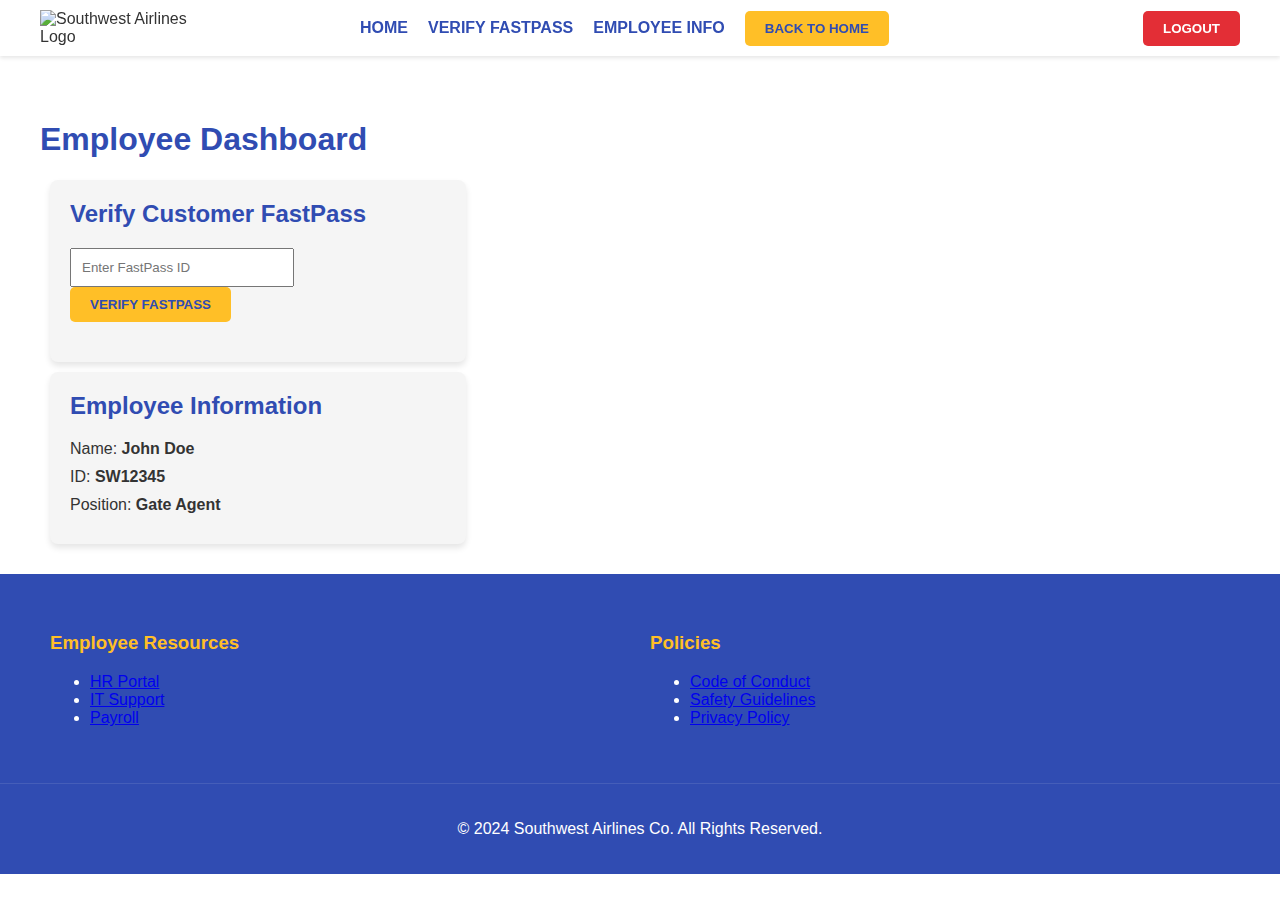
==== employeedash.html @ dec555e7 "Add files via upload" ====
<!DOCTYPE html>
<html lang="en">
<head>
    <meta charset="UTF-8">
    <meta name="viewport" content="width=device-width, initial-scale=1.0">
    <title>Southwest Airlines - Employee Dashboard</title>
    <link rel="stylesheet" href="css.css">
</head>
<body>
    <header class="sticky-header">
        <div class="header-container">
            <div class="logo">
                <img src="Images/sw.png" alt="Southwest Airlines Logo">
            </div>
            <nav>
                <ul>
                    <li><a href="home.html">Home</a></li>
                    <li><a href="#verify-fastpass">Verify FastPass</a></li>
                    <li><a href="#employee-info">Employee Info</a></li>
                    <li></li>
                    <button onclick="window.location.href='home.html'" class='button'>Back to Home</button>
                    <li><button class="button logout-btn">Logout</button></li>
                </ul>
            </nav>
        </div>
    </header>

    <main>
        <h1>Employee Dashboard</h1>
        
        <section id="verify-fastpass" class="dashboard-card">
            <h2>Verify Customer FastPass</h2>
            <form id="fastpass-verification-form">
                <input type="text" id="fastpass-id" placeholder="Enter FastPass ID" required>
                <button type="submit" class="button">Verify FastPass</button>
            </form>
            <div id="verification-result"></div>
        </section>

        <section id="employee-info" class="dashboard-card">
            <h2>Employee Information</h2>
            <p>Name: <span id="employee-name">John Doe</span></p>
            <p>ID: <span id="employee-id">SW12345</span></p>
            <p>Position: <span id="employee-position">Gate Agent</span></p>
        </section>
    </main>

    <footer>
        <div class="footer-container">
            <div class="footer-column">
                <h3>Employee Resources</h3>
                <ul>
                    <li><a href="#">HR Portal</a></li>
                    <li><a href="#">IT Support</a></li>
                    <li><a href="#">Payroll</a></li>
                </ul>
            </div>
            <div class="footer-column">
                <h3>Policies</h3>
                <ul>
                    <li><a href="#">Code of Conduct</a></li>
                    <li><a href="#">Safety Guidelines</a></li>
                    <li><a href="#">Privacy Policy</a></li>
                </ul>
            </div>
        </div>
        <div class="footer-bottom">
            <p>&copy; 2024 Southwest Airlines Co. All Rights Reserved.</p>
        </div>
    </footer>

    <script>
        document.querySelector('.logout-btn').addEventListener('click', function() {
            alert('Logout functionality to be implemented');
            window.location.href = 'home.html#login';
        });

        document.getElementById('fastpass-verification-form').addEventListener('submit', function(e) {
            e.preventDefault();
            const fastpassId = document.getElementById('fastpass-id').value;
            // This is where you would typically make an API call to verify the FastPass
            // For this example, we'll just simulate a response
            const isValid = Math.random() < 0.7; // 70% chance of being valid
            const resultDiv = document.getElementById('verification-result');
            if (isValid) {
                resultDiv.innerHTML = `<p class="valid-fastpass">FastPass ${fastpassId} is valid.</p>`;
            } else {
                resultDiv.innerHTML = `<p class="invalid-fastpass">FastPass ${fastpassId} is invalid or expired.</p>`;
            }
        });
    </script>
</body>
</html>
---- css.css ----
:root {
    --sw-blue: #304CB2;
    --sw-yellow: #FFBF27;
    --sw-red: #E32E36;
    --sw-gray: #737373;
    --sw-light-gray: #F5F5F5;
}

body {
    font-family: Arial, sans-serif;
    margin: 0;
    padding: 0;
    background-color: #FFFFFF;
    color: #333333;
    padding-top: 80px; 
}

/* Header styles */
.sticky-header {
    position: fixed;
    top: 0;
    left: 0;
    width: 100%;
    background-color: white;
    box-shadow: 0 2px 4px rgba(0,0,0,0.1);
    z-index: 1000;
}

.header-container {
    max-width: 1200px;
    margin: 0 auto;
    display: flex;
    justify-content: space-between;
    align-items: center;
    padding: 10px 20px;
}

.logo {
    width: 25%; 
    max-width: 150px; 
    min-width: 50px; 
}

.logo img {
    width: 100%;
    height: auto;
    display: block;
}

nav {
    width: 75%; 
}

nav ul {
    list-style-type: none;
    padding: 0;
    margin: 0;
    display: flex;
    justify-content: flex-end;
    align-items: center;
}

nav ul li {
    margin-left: 20px;
}

nav ul li a {
    color: var(--sw-blue);
    text-decoration: none;
    font-weight: bold;
    font-size: 16px;
    text-transform: uppercase;
}

nav ul li a:hover {
    color: var(--sw-yellow);
}

/* Employee Dashboard Button */
.employee-dash-btn {
    background-color: var(--sw-blue);
    color: white !important;
    padding: 8px 12px;
    border-radius: 4px;
    transition: background-color 0.3s ease;
}

.employee-dash-btn:hover {
    background-color: var(--sw-yellow);
    color: var(--sw-blue) !important;
}

nav ul li:last-child {
    margin-left: auto;
}

/* Main content styles */
main {
    max-width: 1200px;
    margin: 0 auto;
    padding: 20px;
}

h1, h2 {
    color: var(--sw-blue);
}

/* Hero section styles */
#hero {
    background-image: url('plane1.jpg');
    background-size: cover;
    background-position: center;
    color: white;
    text-align: center;
    padding: 100px 0;
}

.flight-search {
    background-color: rgba(255, 255, 255, 0.8);
    padding: 20px;
    border-radius: 5px;
    max-width: 800px;
    margin: 0 auto;
}

.flight-search form {
    display: flex;
    justify-content: space-between;
    flex-wrap: wrap;
}

.form-group {
    flex: 1 1 200px;
    margin: 10px;
}

.search-button {
    background-color: var(--sw-yellow);
    color: var(--sw-blue);
    border: none;
    padding: 10px 20px;
    font-weight: bold;
    cursor: pointer;
}

/* Button styles */
.button {
    background-color: var(--sw-yellow);
    color: var(--sw-blue);
    padding: 10px 20px;
    border: none;
    border-radius: 5px;
    font-weight: bold;
    text-transform: uppercase;
    text-decoration: none;
    display: inline-block;
}

.button:hover {
    background-color: #FFD257;
}

/* Search form styles */
.search-form {
    background-color: var(--sw-light-gray);
    padding: 20px;
    border-radius: 5px;
    margin-bottom: 20px;
}

.search-form input[type="text"] {
    padding: 10px;
    border: 1px solid var(--sw-gray);
    border-radius: 3px;
    width: 100%;
    box-sizing: border-box;
}

/* Benefits section */
#benefits ul {
    list-style-type: none;
    padding: 0;
}

#benefits li {
    margin-bottom: 10px;
    padding-left: 20px;
    position: relative;
}

#benefits li::before {
    content: "✓";
    color: var(--sw-blue);
    position: absolute;
    left: 0;
}

/* Contact section */
#contact p {
    margin-bottom: 20px;
}

/* Deals section styles */
#deals {
    /* Add styles for the deals section */
}

.deal-grid {
    /* Add styles for the deal grid */
    display: grid;
    grid-template-columns: repeat(auto-fit, minmax(250px, 1fr));
    gap: 20px;
}

/* Destinations section styles */
#destinations {
    /* Add styles for the destinations section */
}

.destination-carousel {
    /* Add styles for the destination carousel */
    display: flex;
    overflow-x: auto;
    scroll-snap-type: x mandatory;
    gap: 20px;
}

/* Footer styles */
footer {
    background-color: var(--sw-blue);
    color: #FFFFFF;
    padding: 20px 0;
}

.footer-container {
    display: flex;
    justify-content: space-between;
    max-width: 1200px;
    margin: 0 auto;
    padding: 20px;
}

.footer-column {
    flex: 1;
    margin: 0 10px;
}

.footer-column h3 {
    color: var(--sw-yellow);
}

.footer-bottom {
    border-top: 1px solid rgba(255, 255, 255, 0.1);
    padding-top: 20px;
    margin-top: 20px;
    text-align: center;
}

/* Accent colors */
.accent-red {
    color: var(--sw-red);
}

.accent-yellow {
    color: var(--sw-yellow);
}

/* Employee Dashboard Styles */
.dashboard-container {
    display: flex;
    flex-wrap: wrap;
    justify-content: space-around;
    padding: 20px;
}

.dashboard-card {
    background-color: var(--sw-light-gray);
    border-radius: 8px;
    padding: 20px;
    margin: 10px;
    width: calc(33% - 20px);
    box-shadow: 0 4px 6px rgba(0, 0, 0, 0.1);
}

.dashboard-card h2 {
    color: var(--sw-blue);
    margin-top: 0;
}

.dashboard-card ul {
    list-style-type: none;
    padding: 0;
}

.dashboard-card li {
    margin-bottom: 10px;
}

.logout-btn {
    background-color: var(--sw-red);
    color: white;
}

.logout-btn:hover {
    background-color: #ff4d4d;
}

/* Responsive design */
@media (max-width: 768px) {
    .header-container {
        flex-direction: column;
        align-items: flex-start;
    }

    .logo {
        width: 20%; 
        min-width: 40px;
        margin-bottom: 10px;
    }

    nav {
        width: 100%;
    }

    nav ul {
        flex-direction: column;
        align-items: flex-start;
    }

    nav ul li {
        margin-left: 0;
        margin-bottom: 10px;
    }

    nav ul li:last-child {
        margin-left: 0;
        margin-top: 10px;
    }

    .button {
        display: block;
        text-align: center;
        margin-bottom: 10px;
    }

    .flight-search form {
        flex-direction: column;
    }

    .form-group {
        margin: 5px 0;
    }

    .footer-container {
        flex-direction: column;
    }

    .footer-column {
        margin: 10px 0;
    }

    .dashboard-card {
        width: calc(50% - 20px);
    }

    .employee-dash-btn {
        display: inline-block;
    }
}

@media (max-width: 480px) {
    .dashboard-card {
        width: 100%;
    }
}


/* Employee Dashboard specific styles */
#verify-fastpass form {
    margin-bottom: 20px;
}

#verify-fastpass input[type="text"] {
    padding: 10px;
    width: 200px;
    margin-right: 10px;
}

#verification-result {
    margin-top: 20px;
    font-weight: bold;
}

.valid-fastpass {
    color: green;
}

.invalid-fastpass {
    color: red;
}

#employee-info p {
    margin: 10px 0;
}

#employee-info span {
    font-weight: bold;
}

/* Responsive adjustments */
@media (max-width: 768px) {
    #verify-fastpass input[type="text"] {
        width: 100%;
        margin-right: 0;
        margin-bottom: 10px;
    }

    #verify-fastpass button {
        width: 100%;
    }
}
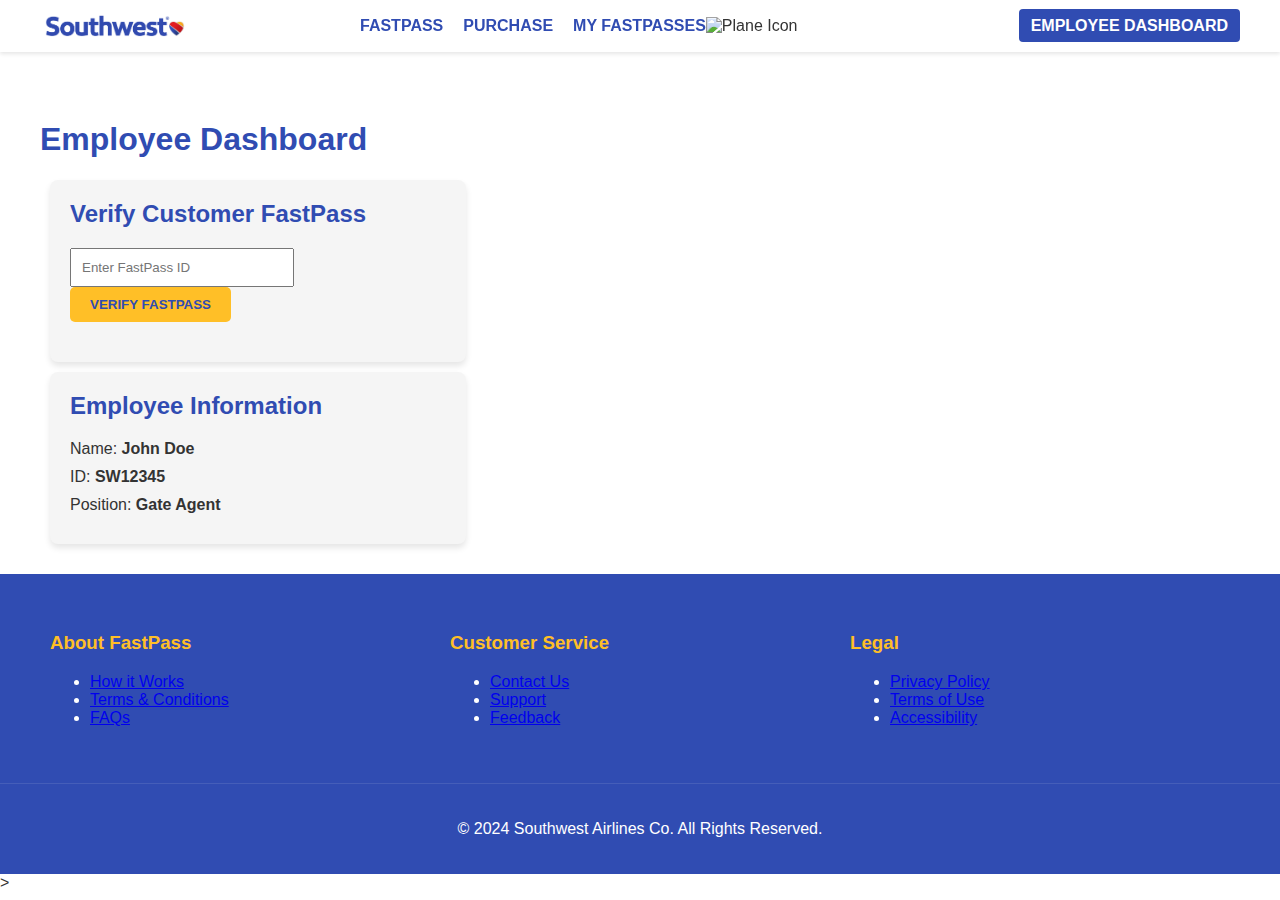
==== commit 4e16fe54: "Update employeedash.html" ====
--- a/employeedash.html
+++ b/employeedash.html
@@ -3,8 +3,13 @@
 <head>
     <meta charset="UTF-8">
     <meta name="viewport" content="width=device-width, initial-scale=1.0">
-    <title>Southwest Airlines - Employee Dashboard</title>
+    <title>Employee Dashboard - Southwest Airlines</title>
     <link rel="stylesheet" href="css.css">
+    <style>
+        .customer-info {
+            color: black;
+        }
+    </style>
 </head>
 <body>
     <header class="sticky-header">
@@ -14,20 +19,17 @@
             </div>
             <nav>
                 <ul>
-                    <li><a href="home.html">Home</a></li>
-                    <li><a href="#verify-fastpass">Verify FastPass</a></li>
-                    <li><a href="#employee-info">Employee Info</a></li>
-                    <li></li>
-                    <button onclick="window.location.href='home.html'" class='button'>Back to Home</button>
-                    <li><button class="button logout-btn">Logout</button></li>
+                    <li><a href="index.html#fastpass">FastPass</a></li>
+                    <li><a href="fastpass.html">Purchase</a></li>
+                    <li><a href="my-fastpasses.html">My FastPasses</a></li>
+                    <img src="Images/plane2.png" alt="Plane Icon" class="plane-icon">
+                    <li><a href="employeedash.html" class="employee-dash-btn">Employee Dashboard</a></li>
                 </ul>
             </nav>
         </div>
     </header>
-
     <main>
         <h1>Employee Dashboard</h1>
-        
         <section id="verify-fastpass" class="dashboard-card">
             <h2>Verify Customer FastPass</h2>
             <form id="fastpass-verification-form">
@@ -36,7 +38,6 @@
             </form>
             <div id="verification-result"></div>
         </section>
-
         <section id="employee-info" class="dashboard-card">
             <h2>Employee Information</h2>
             <p>Name: <span id="employee-name">John Doe</span></p>
@@ -44,23 +45,30 @@
             <p>Position: <span id="employee-position">Gate Agent</span></p>
         </section>
     </main>
-
     <footer>
         <div class="footer-container">
             <div class="footer-column">
-                <h3>Employee Resources</h3>
+                <h3>About FastPass</h3>
                 <ul>
-                    <li><a href="#">HR Portal</a></li>
-                    <li><a href="#">IT Support</a></li>
-                    <li><a href="#">Payroll</a></li>
+                    <li><a href="fastpass.html">How it Works</a></li>
+                    <li><a href="#">Terms & Conditions</a></li>
+                    <li><a href="#">FAQs</a></li>
                 </ul>
             </div>
             <div class="footer-column">
-                <h3>Policies</h3>
+                <h3>Customer Service</h3>
                 <ul>
-                    <li><a href="#">Code of Conduct</a></li>
-                    <li><a href="#">Safety Guidelines</a></li>
+                    <li><a href="#">Contact Us</a></li>
+                    <li><a href="#">Support</a></li>
+                    <li><a href="#">Feedback</a></li>
+                </ul>
+            </div>
+            <div class="footer-column">
+                <h3>Legal</h3>
+                <ul>
                     <li><a href="#">Privacy Policy</a></li>
+                    <li><a href="#">Terms of Use</a></li>
+                    <li><a href="#">Accessibility</a></li>
                 </ul>
             </div>
         </div>
@@ -68,26 +76,50 @@
             <p>&copy; 2024 Southwest Airlines Co. All Rights Reserved.</p>
         </div>
     </footer>
+    <script>
+        // Sample FastPass data structure to simulate database behavior
+        const fastpass_data = {
+            '1': { 'customer_name': 'Alice Smith', 'expiration': '2024-12-31', 'type': 'Priority Boarding' },
+            '2': { 'customer_name': 'Bob Johnson', 'expiration': '2024-11-15', 'type': 'Complimentary Premium Drink' },
+            '3': { 'customer_name': 'Charlie Brown', 'expiration': '2024-10-01', 'type': 'Free Inflight Internet' }
+        };
 
-    <script>
-        document.querySelector('.logout-btn').addEventListener('click', function() {
-            alert('Logout functionality to be implemented');
-            window.location.href = 'home.html#login';
-        });
+        // Function to retrieve FastPass information by ID
+        function get_fastpass_info(fastpass_id) {
+            return fastpass_data[fastpass_id];
+        }
 
-        document.getElementById('fastpass-verification-form').addEventListener('submit', function(e) {
+        document.getElementById('fastpass-verification-form').addEventListener('submit', function (e) {
             e.preventDefault();
             const fastpassId = document.getElementById('fastpass-id').value;
-            // This is where you would typically make an API call to verify the FastPass
-            // For this example, we'll just simulate a response
-            const isValid = Math.random() < 0.7; // 70% chance of being valid
             const resultDiv = document.getElementById('verification-result');
-            if (isValid) {
-                resultDiv.innerHTML = `<p class="valid-fastpass">FastPass ${fastpassId} is valid.</p>`;
+
+            const fastpassInfo = get_fastpass_info(fastpassId);
+
+            if (fastpassInfo) {
+                const currentDate = new Date();
+                const expirationDate = new Date(fastpassInfo.expiration);
+                const isValid = expirationDate > currentDate;
+
+                let resultHTML = `
+                        <div class="customer-info">
+                            <p>Customer Name: ${fastpassInfo.customer_name}</p>
+                            <p>FastPass Type: ${fastpassInfo.type}</p>
+                            <p>Expiration Date: ${fastpassInfo.expiration}</p>
+                        </div>
+                    `;
+
+                if (isValid) {
+                    resultHTML += `<p class="valid-fastpass">FastPass ${fastpassId} is valid.</p>`;
+                } else {
+                    resultHTML += `<p class="invalid-fastpass">FastPass ${fastpassId} has expired.</p>`;
+                }
+
+                resultDiv.innerHTML = resultHTML;
             } else {
-                resultDiv.innerHTML = `<p class="invalid-fastpass">FastPass ${fastpassId} is invalid or expired.</p>`;
+                resultDiv.innerHTML = `<p class="invalid-fastpass">FastPass ${fastpassId} not found.</p>`;
             }
         });
     </script>
 </body>
-</html>+</html>>
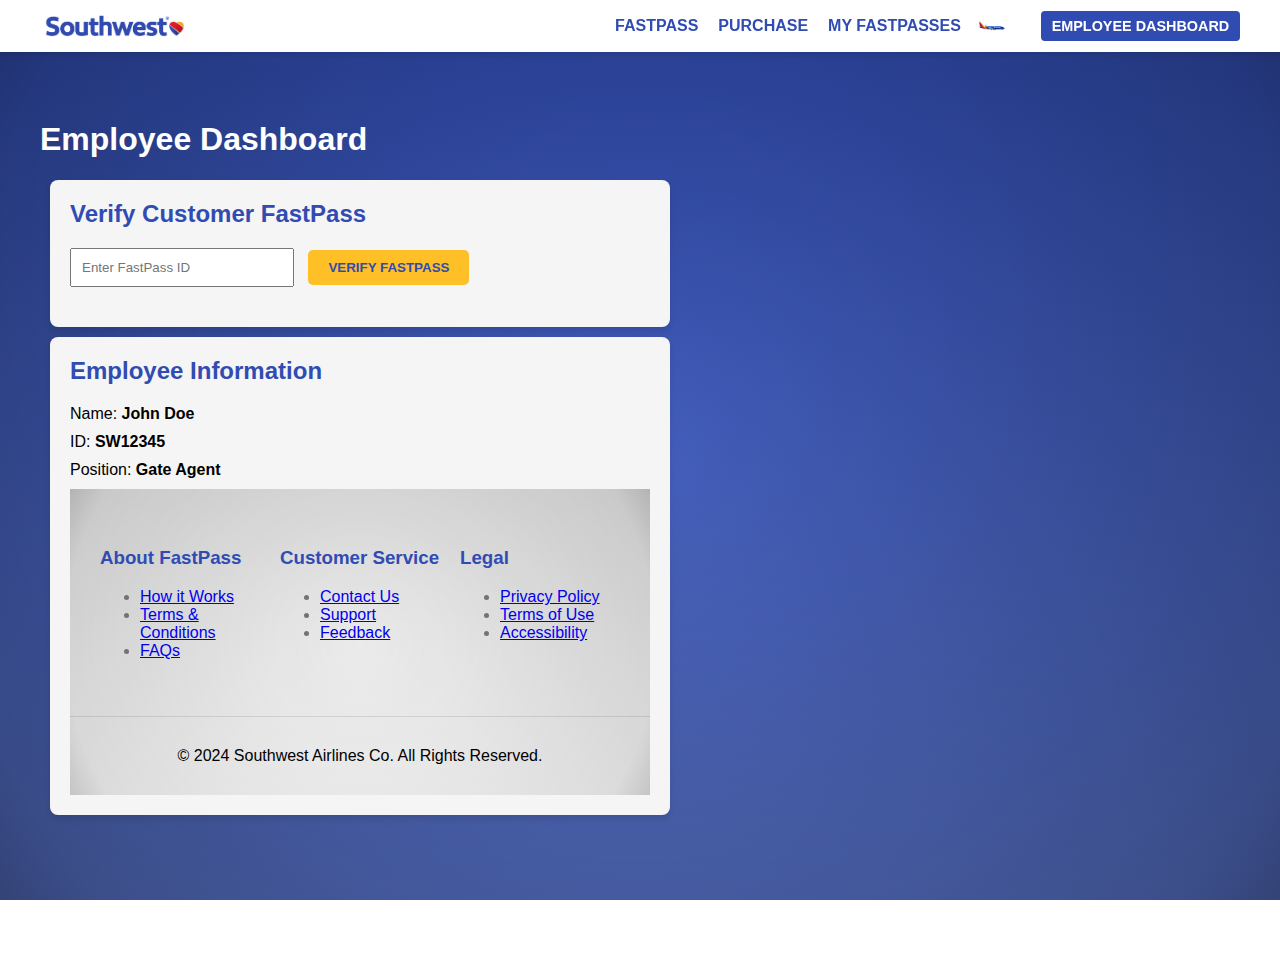
==== commit a80bbe67: "Add files via upload" ====
--- a/employeedash.html
+++ b/employeedash.html
@@ -1,125 +1,119 @@
 <!DOCTYPE html>
 <html lang="en">
 <head>
+
     <meta charset="UTF-8">
+
     <meta name="viewport" content="width=device-width, initial-scale=1.0">
+
     <title>Employee Dashboard - Southwest Airlines</title>
+
     <link rel="stylesheet" href="css.css">
+
     <style>
         .customer-info {
             color: black;
         }
     </style>
+
 </head>
+
 <body>
+
     <header class="sticky-header">
+
         <div class="header-container">
-            <div class="logo">
-                <img src="Images/sw.png" alt="Southwest Airlines Logo">
-            </div>
-            <nav>
-                <ul>
-                    <li><a href="index.html#fastpass">FastPass</a></li>
-                    <li><a href="fastpass.html">Purchase</a></li>
-                    <li><a href="my-fastpasses.html">My FastPasses</a></li>
-                    <img src="Images/plane2.png" alt="Plane Icon" class="plane-icon">
-                    <li><a href="employeedash.html" class="employee-dash-btn">Employee Dashboard</a></li>
-                </ul>
-            </nav>
+
+            <div class="logo"><img src="Images/sw.png" alt="Southwest Airlines Logo"></div>
+
+            <nav><ul><li><a href="index.html#fastpass">FastPass</a></li><li><a href="fastpass.html">Purchase</a></li><li><a href="my-fastpasses.html">My FastPasses</a></li><img src="Images/plane2.png" alt="Plane Icon" class="plane-icon"><li><a href="#" class='employee-dash-btn'>Employee Dashboard</a></li></ul></nav>
         </div>
     </header>
+
     <main>
+
         <h1>Employee Dashboard</h1>
-        <section id="verify-fastpass" class="dashboard-card">
+
+        <section id='verify-fastpass' class='dashboard-card'>
+
             <h2>Verify Customer FastPass</h2>
-            <form id="fastpass-verification-form">
-                <input type="text" id="fastpass-id" placeholder="Enter FastPass ID" required>
-                <button type="submit" class="button">Verify FastPass</button>
+
+            <form id='fastpass-verification-form'>
+
+                <input type='text' id='fastpass-id' placeholder='Enter FastPass ID' required />
+
+                <button type='submit' class='button'>Verify FastPass</button>
+
             </form>
-            <div id="verification-result"></div>
+
+            <div id='verification-result'></div>
+
         </section>
-        <section id="employee-info" class="dashboard-card">
+
+
+        <section id='employee-info' class='dashboard-card'>
+
             <h2>Employee Information</h2>
-            <p>Name: <span id="employee-name">John Doe</span></p>
-            <p>ID: <span id="employee-id">SW12345</span></p>
-            <p>Position: <span id="employee-position">Gate Agent</span></p>
-        </section>
-    </main>
-    <footer>
-        <div class="footer-container">
-            <div class="footer-column">
-                <h3>About FastPass</h3>
-                <ul>
-                    <li><a href="fastpass.html">How it Works</a></li>
-                    <li><a href="#">Terms & Conditions</a></li>
-                    <li><a href="#">FAQs</a></li>
-                </ul>
-            </div>
-            <div class="footer-column">
-                <h3>Customer Service</h3>
-                <ul>
-                    <li><a href="#">Contact Us</a></li>
-                    <li><a href="#">Support</a></li>
-                    <li><a href="#">Feedback</a></li>
-                </ul>
-            </div>
-            <div class="footer-column">
-                <h3>Legal</h3>
-                <ul>
-                    <li><a href="#">Privacy Policy</a></li>
-                    <li><a href="#">Terms of Use</a></li>
-                    <li><a href="#">Accessibility</a></li>
-                </ul>
-            </div>
-        </div>
-        <div class="footer-bottom">
-            <p>&copy; 2024 Southwest Airlines Co. All Rights Reserved.</p>
-        </div>
-    </footer>
-    <script>
-        // Sample FastPass data structure to simulate database behavior
-        const fastpass_data = {
-            '1': { 'customer_name': 'Alice Smith', 'expiration': '2024-12-31', 'type': 'Priority Boarding' },
-            '2': { 'customer_name': 'Bob Johnson', 'expiration': '2024-11-15', 'type': 'Complimentary Premium Drink' },
-            '3': { 'customer_name': 'Charlie Brown', 'expiration': '2024-10-01', 'type': 'Free Inflight Internet' }
-        };
 
-        // Function to retrieve FastPass information by ID
-        function get_fastpass_info(fastpass_id) {
-            return fastpass_data[fastpass_id];
-        }
 
-        document.getElementById('fastpass-verification-form').addEventListener('submit', function (e) {
-            e.preventDefault();
-            const fastpassId = document.getElementById('fastpass-id').value;
-            const resultDiv = document.getElementById('verification-result');
+            <p>
+                Name:
+                <span id='employee-name'>
+                    John Doe
+                    <span />
+            </p>
 
-            const fastpassInfo = get_fastpass_info(fastpassId);
 
-            if (fastpassInfo) {
-                const currentDate = new Date();
-                const expirationDate = new Date(fastpassInfo.expiration);
-                const isValid = expirationDate > currentDate;
+            <p>
+                ID:
+                <span id='employee-id'>
+                    SW12345
+                    <span />
+            </p>
 
-                let resultHTML = `
-                        <div class="customer-info">
-                            <p>Customer Name: ${fastpassInfo.customer_name}</p>
-                            <p>FastPass Type: ${fastpassInfo.type}</p>
-                            <p>Expiration Date: ${fastpassInfo.expiration}</p>
-                        </div>
-                    `;
 
-                if (isValid) {
-                    resultHTML += `<p class="valid-fastpass">FastPass ${fastpassId} is valid.</p>`;
-                } else {
-                    resultHTML += `<p class="invalid-fastpass">FastPass ${fastpassId} has expired.</p>`;
-                }
+            <p>
+                Position:
+                <span id='employee-position'>
+                    Gate Agent
+                    <span />
+            </p>
 
-                resultDiv.innerHTML = resultHTML;
-            } else {
-                resultDiv.innerHTML = `<p class="invalid-fastpass">FastPass ${fastpassId} not found.</p>`;
-            }
-        });
-    </script>
-</body>
-</html>>
+
+            <script src='script.js'></script>
+
+
+            <footer>
+                <div class="footer-container">
+                    <div class="footer-column">
+                        <h3>About FastPass</h3>
+                        <ul>
+                            <li><a href="fastpass.html">How it Works</a></li>
+                            <li><a href="#">Terms & Conditions</a></li>
+                            <li><a href="#">FAQs</a></li>
+                        </ul>
+                    </div>
+                    <div class="footer-column">
+                        <h3>Customer Service</h3>
+                        <ul>
+                            <li><a href="#">Contact Us</a></li>
+                            <li><a href="#">Support</a></li>
+                            <li><a href="#">Feedback</a></li>
+                        </ul>
+                    </div>
+                    <div class="footer-column">
+                        <h3>Legal</h3>
+                        <ul>
+                            <li><a href="#">Privacy Policy</a></li>
+                            <li><a href="#">Terms of Use</a></li>
+                            <li><a href="#">Accessibility</a></li>
+                        </ul>
+                    </div>
+                </div>
+
+                <div class="footer-bottom">
+                    <p>&copy; 2024 Southwest Airlines Co. All Rights Reserved.</p>
+                </div>
+
+            </footer>
+
--- a/css.css
+++ b/css.css
@@ -10,9 +10,11 @@
     font-family: Arial, sans-serif;
     margin: 0;
     padding: 0;
-    background-color: #FFFFFF;
-    color: #333333;
-    padding-top: 80px; 
+    color: white;
+    padding-top: 80px;
+    background: radial-gradient(circle at center, transparent 0%, rgba(0, 0, 0, 0.3) 90%, rgba(0, 0, 0, 0.4) 100%), linear-gradient(to bottom, #304CB2, #5670C5);
+    background-attachment: fixed;
+    min-height: 100vh;
 }
 
 /* Header styles */
@@ -24,6 +26,7 @@
     background-color: white;
     box-shadow: 0 2px 4px rgba(0,0,0,0.1);
     z-index: 1000;
+    color: var(--sw-blue);
 }
 
 .header-container {
@@ -36,73 +39,80 @@
 }
 
 .logo {
-    width: 25%; 
-    max-width: 150px; 
-    min-width: 50px; 
-}
-
-.logo img {
-    width: 100%;
+    width: 25%;
+    max-width: 150px;
+    min-width: 50px;
+}
+
+    .logo img {
+        width: 100%;
+        height: auto;
+        display: block;
+    }
+
+nav {
+    width: 75%;
+    display: flex;
+    align-items: center;
+    justify-content: flex-end;
+}
+
+    nav ul {
+        list-style-type: none;
+        padding: 0;
+        margin: 0;
+        display: flex;
+        align-items: center;
+    }
+
+        nav ul li {
+            margin-left: 20px;
+        }
+
+            nav ul li a {
+                color: var(--sw-blue);
+                text-decoration: none;
+                font-weight: bold;
+                font-size: 16px;
+                text-transform: uppercase;
+            }
+
+                nav ul li a:hover {
+                    color: var(--sw-yellow);
+                }
+
+/* New styles for plane2.png */
+.plane-icon {
+    width: 30px;
     height: auto;
-    display: block;
-}
-
-nav {
-    width: 75%; 
-}
-
-nav ul {
-    list-style-type: none;
-    padding: 0;
-    margin: 0;
-    display: flex;
-    justify-content: flex-end;
-    align-items: center;
-}
-
-nav ul li {
-    margin-left: 20px;
-}
-
-nav ul li a {
-    color: var(--sw-blue);
-    text-decoration: none;
-    font-weight: bold;
-    font-size: 16px;
-    text-transform: uppercase;
-}
-
-nav ul li a:hover {
-    color: var(--sw-yellow);
+    margin: 0 15px;
 }
 
 /* Employee Dashboard Button */
 .employee-dash-btn {
     background-color: var(--sw-blue);
     color: white !important;
-    padding: 8px 12px;
+    padding: 7.2px 10.8px;
     border-radius: 4px;
     transition: background-color 0.3s ease;
-}
-
-.employee-dash-btn:hover {
-    background-color: var(--sw-yellow);
-    color: var(--sw-blue) !important;
-}
-
-nav ul li:last-child {
-    margin-left: auto;
-}
+    font-size: 14.4px;
+}
+
+    .employee-dash-btn:hover {
+        background-color: var(--sw-yellow);
+        color: var(--sw-blue) !important;
+    }
 
 /* Main content styles */
 main {
     max-width: 1200px;
     margin: 0 auto;
     padding: 20px;
+    color: white;
 }
 
 h1, h2 {
-    color: var(--sw-blue);
+    color: white;
 }
 
 /* Hero section styles */
@@ -123,11 +133,11 @@
     margin: 0 auto;
 }
 
-.flight-search form {
-    display: flex;
-    justify-content: space-between;
-    flex-wrap: wrap;
-}
+    .flight-search form {
+        display: flex;
+        justify-content: space-between;
+        flex-wrap: wrap;
+    }
 
 .form-group {
     flex: 1 1 200px;
@@ -156,9 +166,9 @@
     display: inline-block;
 }
 
-.button:hover {
-    background-color: #FFD257;
-}
+    .button:hover {
+        background-color: #FFD257;
+    }
 
 /* Search form styles */
 .search-form {
@@ -168,13 +178,13 @@
     margin-bottom: 20px;
 }
 
-.search-form input[type="text"] {
-    padding: 10px;
-    border: 1px solid var(--sw-gray);
-    border-radius: 3px;
-    width: 100%;
-    box-sizing: border-box;
-}
+    .search-form input[type="text"] {
+        padding: 10px;
+        border: 1px solid var(--sw-gray);
+        border-radius: 3px;
+        width: 100%;
+        box-sizing: border-box;
+    }
 
 /* Benefits section */
 #benefits ul {
@@ -188,12 +198,12 @@
     position: relative;
 }
 
-#benefits li::before {
-    content: "✓";
-    color: var(--sw-blue);
-    position: absolute;
-    left: 0;
-}
+    #benefits li::before {
+        content: "✓";
+        color: var(--sw-yellow);
+        position: absolute;
+        left: 0;
+    }
 
 /* Contact section */
 #contact p {
@@ -206,7 +216,6 @@
 }
 
 .deal-grid {
-    /* Add styles for the deal grid */
     display: grid;
     grid-template-columns: repeat(auto-fit, minmax(250px, 1fr));
     gap: 20px;
@@ -218,7 +227,6 @@
 }
 
 .destination-carousel {
-    /* Add styles for the destination carousel */
     display: flex;
     overflow-x: auto;
     scroll-snap-type: x mandatory;
@@ -227,8 +235,8 @@
 
 /* Footer styles */
 footer {
-    background-color: var(--sw-blue);
-    color: #FFFFFF;
+    background: radial-gradient(circle at center, transparent 0%, rgba(0, 0, 0, 0.1) 90%, rgba(0, 0, 0, 0.2) 100%), linear-gradient(to bottom, #e0e0e0, #f5f5f5);
+    color: var(--sw-gray);
     padding: 20px 0;
 }
 
@@ -245,12 +253,12 @@
     margin: 0 10px;
 }
 
-.footer-column h3 {
-    color: var(--sw-yellow);
-}
+    .footer-column h3 {
+        color: var(--sw-blue);
+    }
 
 .footer-bottom {
-    border-top: 1px solid rgba(255, 255, 255, 0.1);
+    border-top: 1px solid rgba(0, 0, 0, 0.1);
     padding-top: 20px;
     margin-top: 20px;
     text-align: center;
@@ -278,22 +286,46 @@
     border-radius: 8px;
     padding: 20px;
     margin: 10px;
-    width: calc(33% - 20px);
-    box-shadow: 0 4px 6px rgba(0, 0, 0, 0.1);
-}
-
-.dashboard-card h2 {
-    color: var(--sw-blue);
-    margin-top: 0;
-}
-
-.dashboard-card ul {
-    list-style-type: none;
-    padding: 0;
-}
-
-.dashboard-card li {
-    margin-bottom: 10px;
+    width: calc(50% - 20px);
+    box-shadow: 0 4px 6px rgba(0,0,0,0.1);
+}
+
+    .dashboard-card h2 {
+        color: var(--sw-blue);
+        margin-top: 0;
+    }
+
+#employee-info p {
+    color: black;
+    margin: 10px 0;
+}
+
+#employee-info span {
+    font-weight: bold;
+    color: black;
+}
+
+#verify-fastpass form {
+    margin-bottom: 20px;
+}
+
+#verify-fastpass input[type="text"] {
+    padding: 10px;
+    width: 200px;
+    margin-right: 10px;
+}
+
+#verification-result {
+    margin-top: 20px;
+    font-weight: bold;
+}
+
+.valid-fastpass {
+    color: green;
+}
+
+.invalid-fastpass {
+    color: red;
 }
 
 .logout-btn {
@@ -301,9 +333,9 @@
     color: white;
 }
 
-.logout-btn:hover {
-    background-color: #ff4d4d;
-}
+    .logout-btn:hover {
+        background-color: #ff4d4d;
+    }
 
 /* Responsive design */
 @media (max-width: 768px) {
@@ -313,28 +345,29 @@
     }
 
     .logo {
-        width: 20%; 
+        width: 20%;
         min-width: 40px;
         margin-bottom: 10px;
     }
 
     nav {
         width: 100%;
-    }
-
-    nav ul {
         flex-direction: column;
         align-items: flex-start;
     }
 
-    nav ul li {
-        margin-left: 0;
-        margin-bottom: 10px;
-    }
-
-    nav ul li:last-child {
-        margin-left: 0;
-        margin-top: 10px;
+        nav ul {
+            flex-direction: column;
+            align-items: flex-start;
+        }
+
+            nav ul li {
+                margin-left: 0;
+                margin-bottom: 10px;
+            }
+
+    .plane-icon {
+        margin: 10px 0;
     }
 
     .button {
@@ -360,12 +393,22 @@
     }
 
     .dashboard-card {
-        width: calc(50% - 20px);
+        width: 100%;
     }
 
     .employee-dash-btn {
         display: inline-block;
     }
+
+    #verify-fastpass input[type="text"] {
+        width: 100%;
+        margin-right: 0;
+        margin-bottom: 10px;
+    }
+
+    #verify-fastpass button {
+        width: 100%;
+    }
 }
 
 @media (max-width: 480px) {
@@ -373,49 +416,3 @@
         width: 100%;
     }
 }
-
-
-/* Employee Dashboard specific styles */
-#verify-fastpass form {
-    margin-bottom: 20px;
-}
-
-#verify-fastpass input[type="text"] {
-    padding: 10px;
-    width: 200px;
-    margin-right: 10px;
-}
-
-#verification-result {
-    margin-top: 20px;
-    font-weight: bold;
-}
-
-.valid-fastpass {
-    color: green;
-}
-
-.invalid-fastpass {
-    color: red;
-}
-
-#employee-info p {
-    margin: 10px 0;
-}
-
-#employee-info span {
-    font-weight: bold;
-}
-
-/* Responsive adjustments */
-@media (max-width: 768px) {
-    #verify-fastpass input[type="text"] {
-        width: 100%;
-        margin-right: 0;
-        margin-bottom: 10px;
-    }
-
-    #verify-fastpass button {
-        width: 100%;
-    }
-}